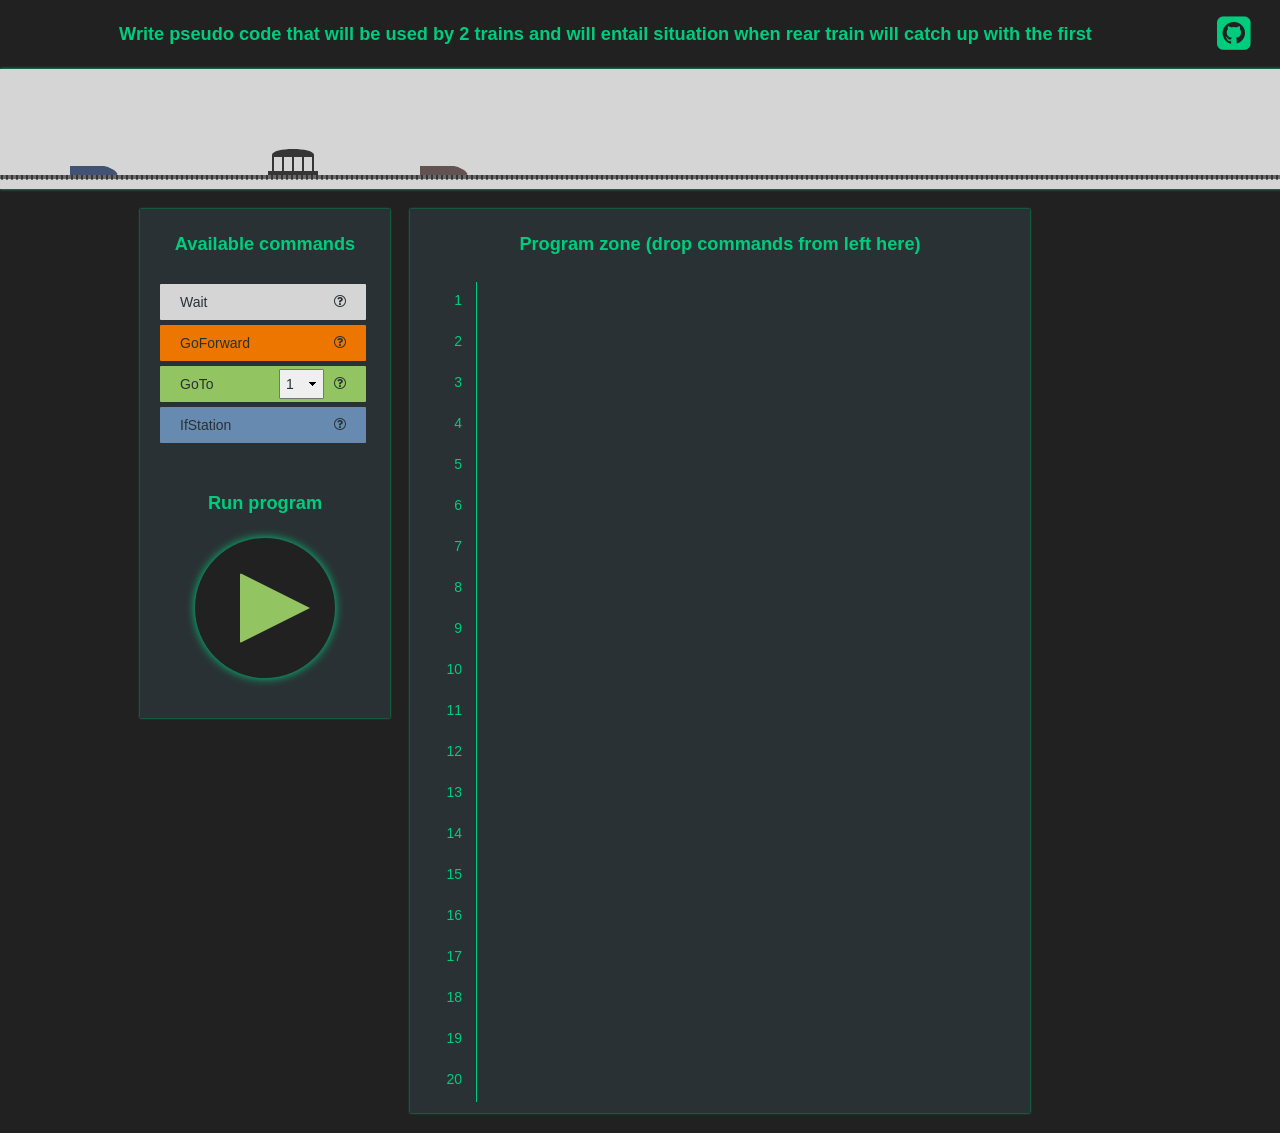
==== train-prog-game/index-opt.html @ 581e7521 "add train-prog-game" ====
<!DOCTYPE html>
<html>
<head>
    <title>Train</title>
    <meta http-equiv="Content-Type" content="text/html; charset=UTF-8"/>
    <link href="styles.css" rel="stylesheet">
    <link rel="stylesheet" href="https://maxcdn.bootstrapcdn.com/font-awesome/4.7.0/css/font-awesome.min.css">
    <link rel="icon" href="favicon.ico" type="image/x-icon" />
</head>
<body>

<div id="socials">
    <a href="https://github.com/sonenko/train-prog-game" target="_blank"><i class="fa fa-github-square" aria-hidden="true"></i></a>
    <!--<a href="http://www.facebook.com/share.php?u=[URL]&title=[TITLE]"><i class="fa fa-facebook-square" aria-hidden="true"></i></a>-->
    <!--<a href="http://www.linkedin.com/shareArticle?mini=true&url=[URL]&title=[TITLE]&source=[SOURCE/DOMAIN]" target="_blank"><i class="fa fa-linkedin-square " aria-hidden="true"></i></a>-->
</div>

<h4>
    Write pseudo code that will be used by 2 trains and will entail situation when
    rear train will catch up with the first
</h4>

<canvas id="canvas" height="120" width="1400"></canvas>

<div class="container">
    <div class="nav box">
        <h4>Available commands</h4>
        <div id="commands">
            <div class="command wait" draggable="true" data-index="0">
                Wait
                <i class="fa fa-question-circle-o" aria-hidden="true">
                    <span class="tooltip">Train will wait</span>
                </i>
            </div>
            <div class="command goforward" draggable="true" data-index="1">
                GoForward
                <i class="fa fa-question-circle-o" aria-hidden="true">
                    <span class="tooltip">Train will move forward</span>
                </i>
            </div>
            <div class="command goto" draggable="true" data-index="2">
                GoTo
                <i class="fa fa-question-circle-o" aria-hidden="true">
                    <span class="tooltip">Forwards program to specified line in editor</span>
                </i>
                <select>
                    <option>1</option>
                    <option>2</option>
                    <option>3</option>
                    <option>4</option>
                    <option>5</option>
                    <option>6</option>
                    <option>7</option>
                    <option>8</option>
                    <option>9</option>
                    <option>10</option>
                    <option>11</option>
                    <option>12</option>
                    <option>13</option>
                    <option>14</option>
                    <option>15</option>
                    <option>16</option>
                    <option>17</option>
                    <option>18</option>
                    <option>19</option>
                    <option>20</option>
                </select>
            </div>
            <div class="command ifstation" draggable="true" data-index="3">
                IfStation
                <i class="fa fa-question-circle-o" aria-hidden="true">
                    <span class="tooltip">Executes next command on the same line if Train at station</span>
                </i>
            </div>
        </div>

        <h4>Run program</h4>
        <div id="run-button" class="waiting">
            <div class="run-icon"></div>
        </div>
    </div>

    <div id="editor" class="box">
        <h4>Program zone (drop commands from left here)</h4>
        <ul class="code-lines"></ul>
    </div>
</div>

<script type="text/javascript" src="./train-programming-game-opt.js"></script>
<script>
  window.globals = train.Main().globals;
</script>
</body>
</html>
---- train-prog-game/styles.css ----
* {
    font-family: "Trebuchet MS", Verdana, Geneva, Arial, Helvetica, sans-serif;
    color: #00CC7D;
    font-size: 14px;
}

body {
    margin: 0;
    padding: 0;
    background-color: #212121;
}

h4 {
    font-size: 130%;
    text-align: center;
}

.box {
    background-color: #293134;
    box-shadow: 0 0 2px #00CC7D;
    padding: 0px 10px 10px 10px;
    margin-top: 20px;
}

#canvas {
    display: block;
    margin: auto;
    margin-top: 20px;
    box-shadow: 0 0 3px #00CC7D;
}

.container {
    width: 1000px;
    margin: auto;
}

/* MENU */
.nav {
    float: left;
    width: 230px;
    margin-bottom: 20px;
    margin-right: 20px;
}

#commands {
    padding-left: 10px;
    margin-bottom: 50px;
    margin-top: 29px;
}

#commands > .command {
    margin-top: 5px;
}

#run-button {
    width: 140px;
    height: 140px;
    background-color: #212121;
    border-radius: 70px;
    margin: auto;
    margin-bottom: 30px;
    box-shadow: 0 0 10px #00CC7D;
    cursor: pointer;
    transition: background-color 0.5s;
    position: relative;
}

#run-button:hover {
    background-color: #629532;
}

.run-icon {
    width: 0;
    height: 0;
    border-top: 70px solid transparent;
    border-bottom: 70px solid transparent;
    border-left: 70px solid #92C562;
    transform: scaleY(.5);
    border-radius: 3px;
    margin-left: 45px;
    margin-top: 20px;
}

.running .run-icon {
    width: 70px;
    height: 70px;
    border: none;
    background-color: #92C562;
    transform: none;
    margin-left: 36px;
    margin-top: 0px;
    position: absolute;
    top: 35px;
}

/* EDITOR */
#editor {
    float: left;
    width: 600px;
    margin-bottom: 20px;
    margin-right: 20px;
}

.command {
    padding: 10px 20px;
    border-radius: 1px;
    color: #293134;
    width: 166px;
    height: 16px;
}
.command i {
    color: #293134;
    cursor: pointer;
    float: right;
    margin-left: 10px;
    position: relative;
}
.command i .tooltip {
    display: none;
    position: absolute;
    background-color: whitesmoke;
    z-index: 1;
    left: 20px;
    top: -12px;
    padding: 7px 12px;
    box-shadow: 0 0 3px #00CC7D;
    border-radius: 0px;
    color: #293134;
}

.command i:hover .tooltip {
    display: inline-block;
    min-width: 100px;
}

.command.wait {
    background-color: #d5d5d5;
}

.command.goforward {
    background-color: #EC7600;
}

.command.goto {
    background-color: #92C562;
}

.command.goto select {
    float: right;
    height: 30px;
    margin-top: -7px;
    font-size: 14px;
    color: #293134;
    border-radius: 1px;
}

select {
    -webkit-appearance: none;
    -moz-appearance: none;
    background-position: right 50%;
    background-repeat: no-repeat;
    background-image: url([data-uri]);
    padding: .4em;
    padding-right: 1.5em
}

.command.ifstation {
    background-color: #678BB0;
}

.code-lines {
    padding: 0;
    margin: 0;
    width: 100%;
    list-style-type: none;
    border: 2px dashed transparent;
}

.code-lines > li {
    height: 40px;
    margin: 1px 10px 0px 10px;
}

.code-lines > li > div {
    float: left;
    height: 31px;
}

.line-number {
    padding: 10px 14px 0 0;
    width: 30px;
    text-align: right;
    border-right: 1px solid #00CC7D;
}

.command-placeholder {
    width: 216px;
    height: 32px;
    padding: 0px 0px 5px 0px;
    margin: 0 0 0 2px;
    border-radius: 1px;
    border: 2px dashed transparent;
}
.command-placeholder-1 {
    margin-left: 10px;
}

@keyframes canDropAnimation {
    0% {opacity: 0.5  }
    50% {opacity: 0.6}
    100% {opacity: 0.5}
}

.command-placeholder.can-drop {
    background-color: white;
    animation-name: canDropAnimation;
    animation-duration: 2s;
    animation-iteration-count: infinite;
}

*.highlight {
    border: 2px dashed #374B60;
}

/* EDITOR END */
#socials {
    float: right;
    margin-right: 30px;
    margin-top: -12px;
}

#socials *{
    font-size: 39px;
    margin-left: 3px;
}
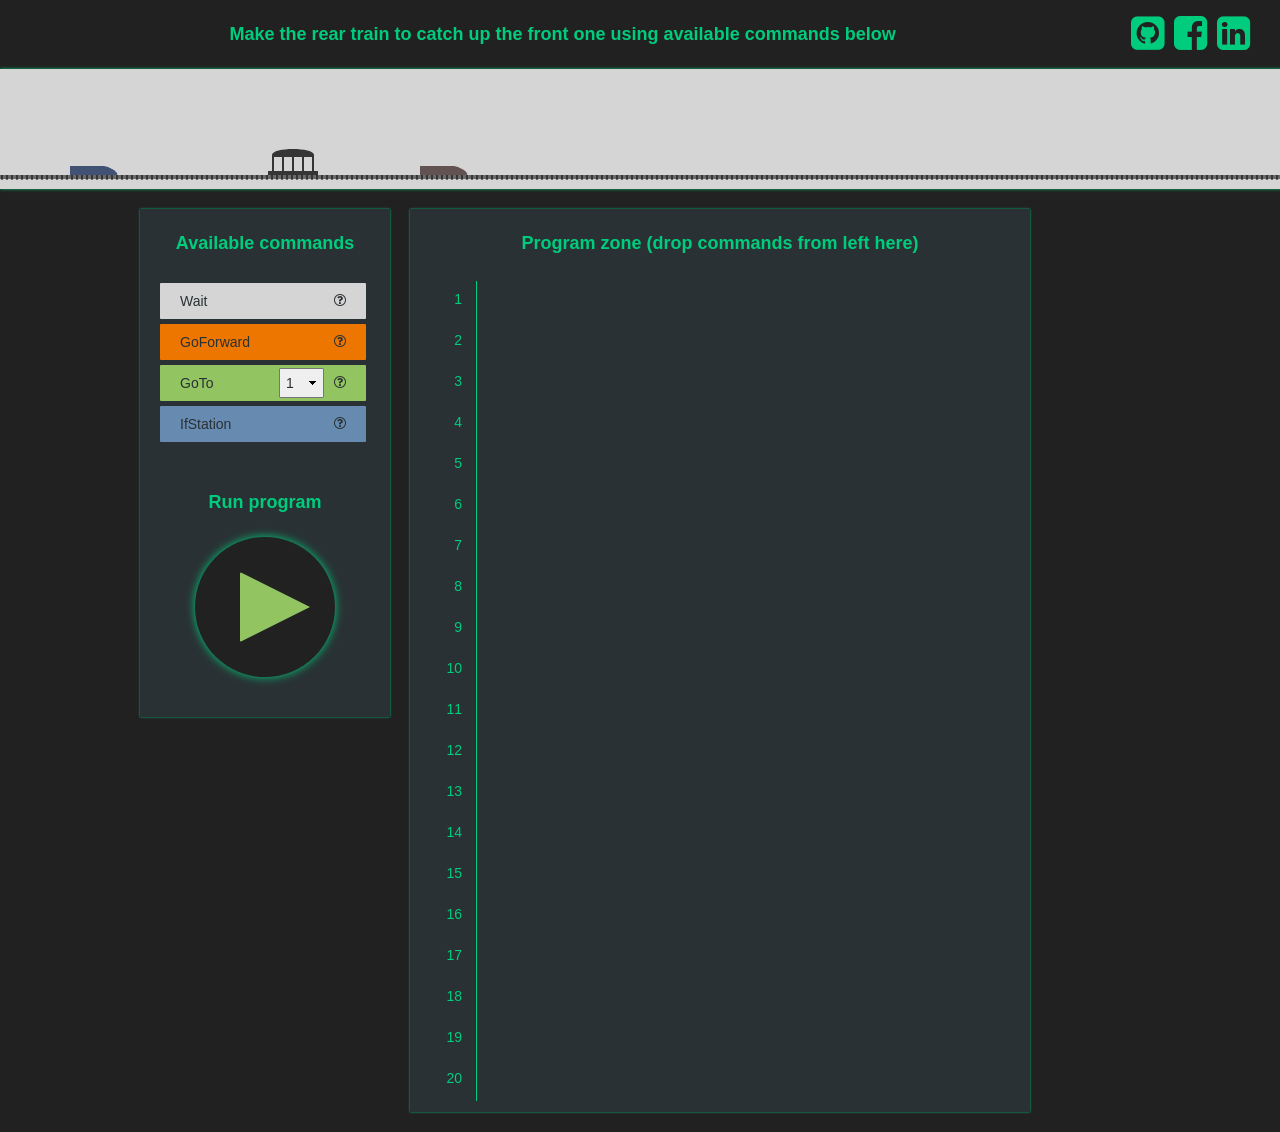
==== commit 3b6743bd: "update train" ====
--- a/train-prog-game/index-opt.html
+++ b/train-prog-game/index-opt.html
@@ -11,35 +11,37 @@
 
 <div id="socials">
     <a href="https://github.com/sonenko/train-prog-game" target="_blank"><i class="fa fa-github-square" aria-hidden="true"></i></a>
-    <!--<a href="http://www.facebook.com/share.php?u=[URL]&title=[TITLE]"><i class="fa fa-facebook-square" aria-hidden="true"></i></a>-->
-    <!--<a href="http://www.linkedin.com/shareArticle?mini=true&url=[URL]&title=[TITLE]&source=[SOURCE/DOMAIN]" target="_blank"><i class="fa fa-linkedin-square " aria-hidden="true"></i></a>-->
+    <a href="http://www.facebook.com/share.php?u=https%3A%2F%2Fsonenko.github.io%2Ftrain-prog-game%2Findex-opt.html&title=Train%20programming%20game"><i class="fa fa-facebook-square" aria-hidden="true"></i></a>
+    <a href="http://www.linkedin.com/shareArticle?mini=true&url=https%3A%2F%2Fsonenko.github.io%2Ftrain-prog-game%2Findex-opt.html&title=Train%20programming%20game" target="_blank"><i class="fa fa-linkedin-square" aria-hidden="true"></i></a>
 </div>
 
-<h4>
-    Write pseudo code that will be used by 2 trains and will entail situation when
-    rear train will catch up with the first
+<h4 class="text-center">
+    Make the rear train to catch up the front one using available commands below
 </h4>
 
 <canvas id="canvas" height="120" width="1400"></canvas>
 
 <div class="container">
     <div class="nav box">
-        <h4>Available commands</h4>
+        <h4 class="text-center">Available commands</h4>
         <div id="commands">
             <div class="command wait" draggable="true" data-index="0">
                 Wait
+                <i class="fa fa-remove" aria-hidden="true"></i>
                 <i class="fa fa-question-circle-o" aria-hidden="true">
                     <span class="tooltip">Train will wait</span>
                 </i>
             </div>
             <div class="command goforward" draggable="true" data-index="1">
                 GoForward
+                <i class="fa fa-remove" aria-hidden="true"></i>
                 <i class="fa fa-question-circle-o" aria-hidden="true">
                     <span class="tooltip">Train will move forward</span>
                 </i>
             </div>
             <div class="command goto" draggable="true" data-index="2">
                 GoTo
+                <i class="fa fa-remove" aria-hidden="true"></i>
                 <i class="fa fa-question-circle-o" aria-hidden="true">
                     <span class="tooltip">Forwards program to specified line in editor</span>
                 </i>
@@ -68,24 +70,24 @@
             </div>
             <div class="command ifstation" draggable="true" data-index="3">
                 IfStation
+                <i class="fa fa-remove" aria-hidden="true"></i>
                 <i class="fa fa-question-circle-o" aria-hidden="true">
                     <span class="tooltip">Executes next command on the same line if Train at station</span>
                 </i>
             </div>
         </div>
 
-        <h4>Run program</h4>
+        <h4 class="text-center">Run program</h4>
         <div id="run-button" class="waiting">
             <div class="run-icon"></div>
         </div>
     </div>
 
     <div id="editor" class="box">
-        <h4>Program zone (drop commands from left here)</h4>
+        <h4 class="text-center">Program zone (drop commands from left here)</h4>
         <ul class="code-lines"></ul>
     </div>
 </div>
-
 <script type="text/javascript" src="./train-programming-game-opt.js"></script>
 <script>
   window.globals = train.Main().globals;
--- a/train-prog-game/styles.css
+++ b/train-prog-game/styles.css
@@ -10,8 +10,23 @@
     background-color: #212121;
 }
 
-h4 {
-    font-size: 130%;
+h1, h1 *{
+    font-size: 30px;
+}
+
+h2, h2 * {
+    font-size: 26px;
+}
+
+h3, h3 * {
+    font-size: 22px;
+}
+
+h4, h4 * {
+    font-size: 18px;
+}
+
+.text-center {
     text-align: center;
 }
 
@@ -50,6 +65,10 @@
 
 #commands > .command {
     margin-top: 5px;
+}
+
+#commands > .command .fa-remove {
+    display: none;
 }
 
 #run-button {
@@ -191,6 +210,27 @@
     width: 30px;
     text-align: right;
     border-right: 1px solid #00CC7D;
+    position: relative;
+}
+
+.active-dot {
+    position: absolute;
+    width: 14px;
+    height: 14px;
+    top: -28px;
+    border-radius: 7px;
+}
+
+.active-dot-rear {
+    background-color: #425275;
+    box-shadow: 0 0 3px #425275;
+    left: -14px;
+}
+
+.active-dot-lead {
+    background-color: #625252;
+    box-shadow: 0 0 3px #625252;
+    left: 3px;
 }
 
 .command-placeholder {
@@ -232,4 +272,47 @@
 #socials *{
     font-size: 39px;
     margin-left: 3px;
+}
+
+/** POPUP **/
+.modal {
+    display: block;
+    position: fixed;
+    z-index: 1;
+    left: 0;
+    top: 0;
+    width: 100%;
+    height: 100%;
+    overflow: auto;
+    background-color: rgb(0,0,0);
+    background-color: rgba(0,0,0,0.4);
+}
+
+.modal-contents{
+    z-index: 2;
+    color: #293134;
+    background-color: #f5f5f5;
+    box-shadow: 0 0 2px #00CC7D;
+    padding: 40px;
+    margin: 15% auto;
+    width: 50%;
+    text-align: center;
+}
+.modal-contents * {
+    color: #293134;
+}
+.modal .clickable {
+    color: #00CC7D;
+    border-radius: 2px;
+    padding: 0px 5px;
+}
+
+.modal .clickable:hover {
+    background-color:#e5e5e5;
+}
+
+.modal .clickable, .modal .clickable * {
+    cursor: pointer;
+    color: #00CC7D;
+    display: inline-block;
 }
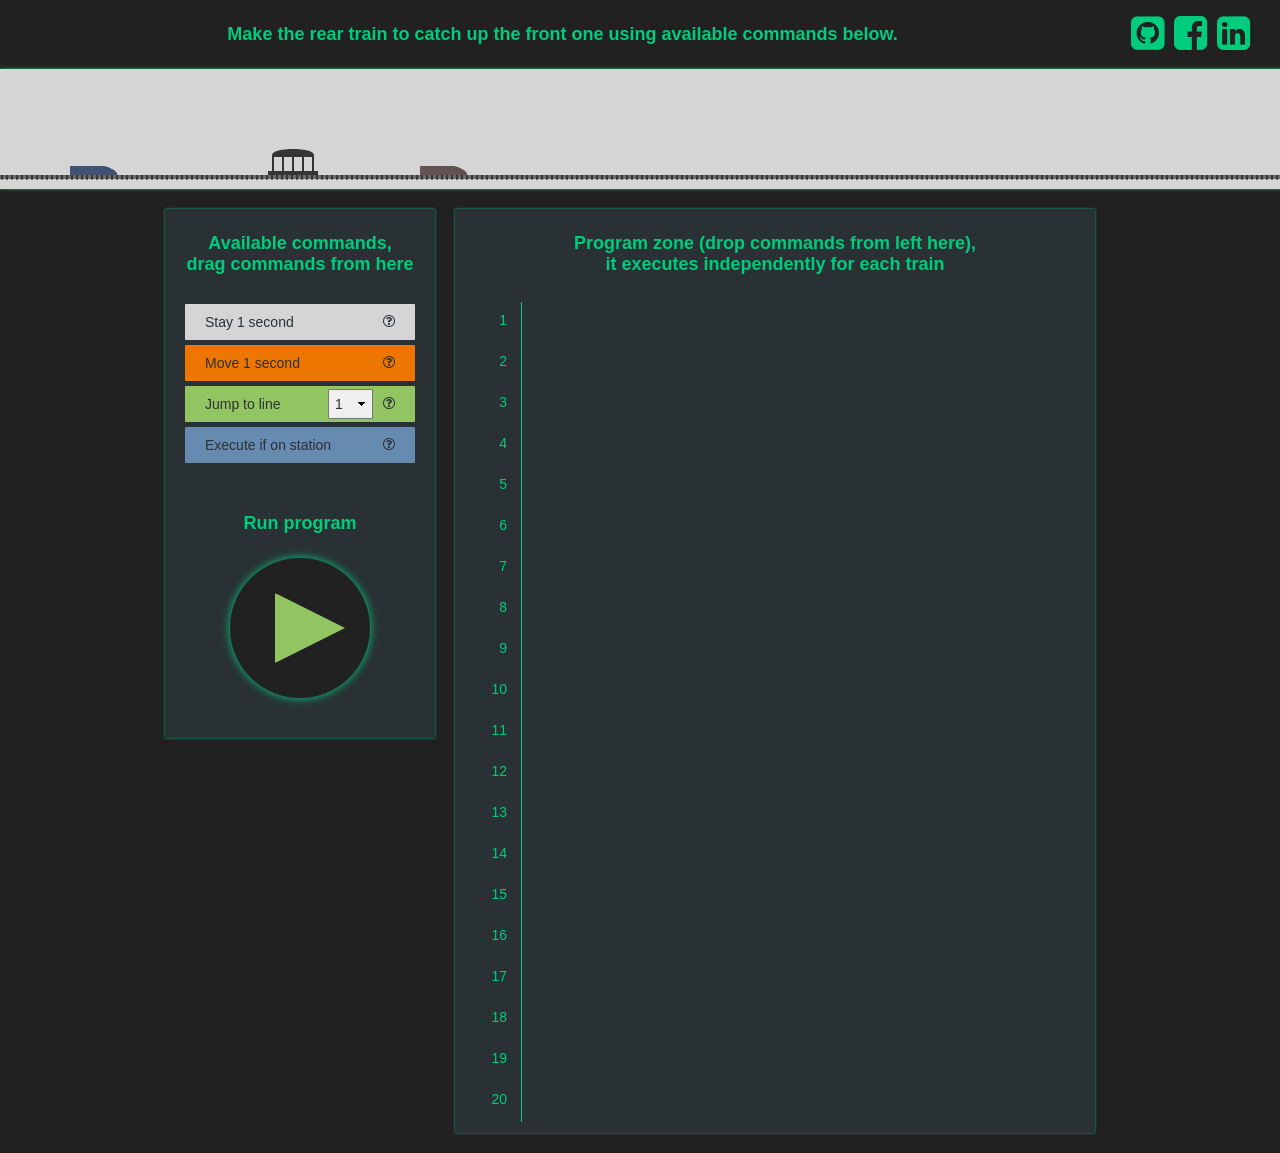
==== commit d43e4ed6: "update train-prog-game" ====
--- a/train-prog-game/index-opt.html
+++ b/train-prog-game/index-opt.html
@@ -16,31 +16,31 @@
 </div>
 
 <h4 class="text-center">
-    Make the rear train to catch up the front one using available commands below
+    Make the rear train to catch up the front one using available commands below.<br>
 </h4>
 
 <canvas id="canvas" height="120" width="1400"></canvas>
 
 <div class="container">
     <div class="nav box">
-        <h4 class="text-center">Available commands</h4>
+        <h4 class="text-center">Available commands,<br> drag commands from here</h4>
         <div id="commands">
             <div class="command wait" draggable="true" data-index="0">
-                Wait
+                Stay 1 second
                 <i class="fa fa-remove" aria-hidden="true"></i>
                 <i class="fa fa-question-circle-o" aria-hidden="true">
-                    <span class="tooltip">Train will wait</span>
+                    <span class="tooltip">Train will do nothing for 1 second</span>
                 </i>
             </div>
             <div class="command goforward" draggable="true" data-index="1">
-                GoForward
+                Move 1 second
                 <i class="fa fa-remove" aria-hidden="true"></i>
                 <i class="fa fa-question-circle-o" aria-hidden="true">
-                    <span class="tooltip">Train will move forward</span>
+                    <span class="tooltip">Train will move forward for 1 second</span>
                 </i>
             </div>
             <div class="command goto" draggable="true" data-index="2">
-                GoTo
+                Jump to line
                 <i class="fa fa-remove" aria-hidden="true"></i>
                 <i class="fa fa-question-circle-o" aria-hidden="true">
                     <span class="tooltip">Forwards program to specified line in editor</span>
@@ -69,10 +69,10 @@
                 </select>
             </div>
             <div class="command ifstation" draggable="true" data-index="3">
-                IfStation
+                Execute if on station
                 <i class="fa fa-remove" aria-hidden="true"></i>
                 <i class="fa fa-question-circle-o" aria-hidden="true">
-                    <span class="tooltip">Executes next command on the same line if Train at station</span>
+                    <span class="tooltip">Executes command to the right if train on station</span>
                 </i>
             </div>
         </div>
@@ -84,11 +84,11 @@
     </div>
 
     <div id="editor" class="box">
-        <h4 class="text-center">Program zone (drop commands from left here)</h4>
+        <h4 class="text-center">Program zone (drop commands from left here),<br> it executes independently for each train</h4>
         <ul class="code-lines"></ul>
     </div>
 </div>
-<script type="text/javascript" src="./train-programming-game-opt.js"></script>
+<script type="text/javascript" src="train-programming-game-opt.js"></script>
 <script>
   window.globals = train.Main().globals;
 </script>
--- a/train-prog-game/styles.css
+++ b/train-prog-game/styles.css
@@ -45,14 +45,14 @@
 }
 
 .container {
-    width: 1000px;
+    width: 950px;
     margin: auto;
 }
 
 /* MENU */
 .nav {
     float: left;
-    width: 230px;
+    width: 250px;
     margin-bottom: 20px;
     margin-right: 20px;
 }
@@ -115,7 +115,7 @@
 /* EDITOR */
 #editor {
     float: left;
-    width: 600px;
+    width: 620px;
     margin-bottom: 20px;
     margin-right: 20px;
 }
@@ -124,7 +124,7 @@
     padding: 10px 20px;
     border-radius: 1px;
     color: #293134;
-    width: 166px;
+    width: 190px;
     height: 16px;
 }
 .command i {
@@ -234,7 +234,7 @@
 }
 
 .command-placeholder {
-    width: 216px;
+    width: 231px;
     height: 32px;
     padding: 0px 0px 5px 0px;
     margin: 0 0 0 2px;
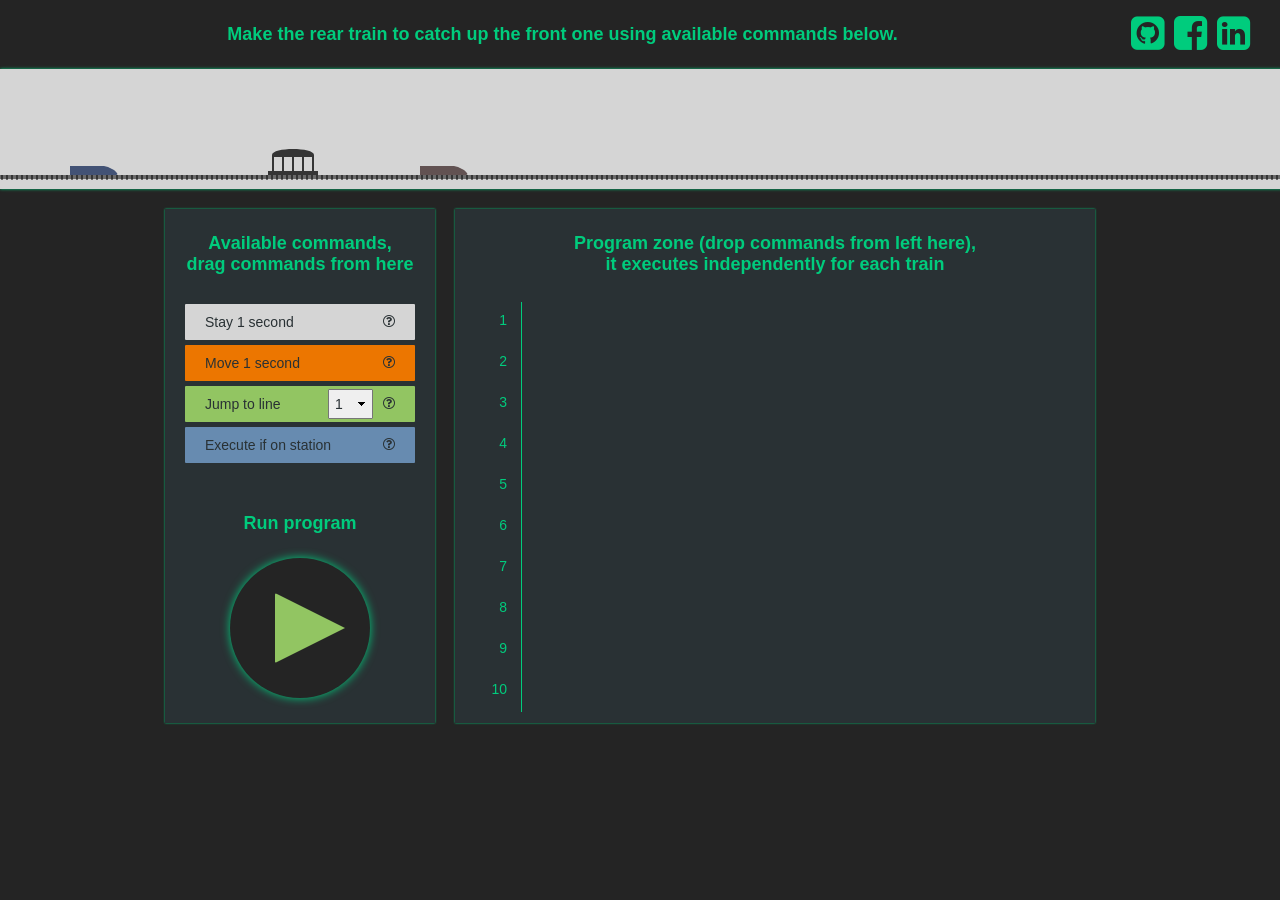
==== commit edf90453: "add pph link" ====
--- a/train-prog-game/index-opt.html
+++ b/train-prog-game/index-opt.html
@@ -8,12 +8,31 @@
     <link rel="icon" href="favicon.ico" type="image/x-icon" />
 </head>
 <body>
-
+<header>
+    <!--
+    PeoplePerHour Profile Widget
+    The div#pph-hire me is the element
+    where the iframe will be inserted.
+    You may move this element wherever
+    you need to display the widget
+-->
+<div id="pph-hireme"></div>
+<script type="text/javascript">
+(function(d, s) {
+    var useSSL = 'https:' == document.location.protocol;
+    var js, where = d.getElementsByTagName(s)[0],
+    js = d.createElement(s);
+    js.src = (useSSL ? 'https:' : 'http:') +  '//www.peopleperhour.com/hire/2576056677/2704576.js?width=300&height=135&orientation=vertical&theme=dark&rnd='+parseInt(Math.random()*10000, 10);
+    try { where.parentNode.insertBefore(js, where); } catch (e) { if (typeof console !== 'undefined' && console.log && e.stack) { console.log(e.stack); } }
+}(document, 'script'));
+</script>
 <div id="socials">
     <a href="https://github.com/sonenko/train-prog-game" target="_blank"><i class="fa fa-github-square" aria-hidden="true"></i></a>
-    <a href="http://www.facebook.com/share.php?u=https%3A%2F%2Fsonenko.github.io%2Ftrain-prog-game%2Findex-opt.html&title=Train%20programming%20game"><i class="fa fa-facebook-square" aria-hidden="true"></i></a>
+    <a href="http://www.facebook.com/share.php?u=https%3A%2F%2Fsonenko.github.io%2Ftrain-prog-game%2Findex-opt.html&title=Train%20programming%20game&picture=https%3A%2F%2Fsonenko.github.io%2Ftrain-prog-game%2Fscreenshot.png" target="_blank"><i class="fa fa-facebook-square" aria-hidden="true"></i></a>
     <a href="http://www.linkedin.com/shareArticle?mini=true&url=https%3A%2F%2Fsonenko.github.io%2Ftrain-prog-game%2Findex-opt.html&title=Train%20programming%20game" target="_blank"><i class="fa fa-linkedin-square" aria-hidden="true"></i></a>
 </div>
+</header>
+
 
 <h4 class="text-center">
     Make the rear train to catch up the front one using available commands below.<br>
--- a/train-prog-game/styles.css
+++ b/train-prog-game/styles.css
@@ -7,7 +7,13 @@
 body {
     margin: 0;
     padding: 0;
-    background-color: #212121;
+    background-color: #242424;
+}
+
+#pph-hireme {
+    position: fixed;
+    bottom: 0px;
+    right: 0px;
 }
 
 h1, h1 *{
@@ -74,10 +80,10 @@
 #run-button {
     width: 140px;
     height: 140px;
-    background-color: #212121;
+    background-color: #242424;
     border-radius: 70px;
     margin: auto;
-    margin-bottom: 30px;
+    margin-bottom: 15px;
     box-shadow: 0 0 10px #00CC7D;
     cursor: pointer;
     transition: background-color 0.5s;
